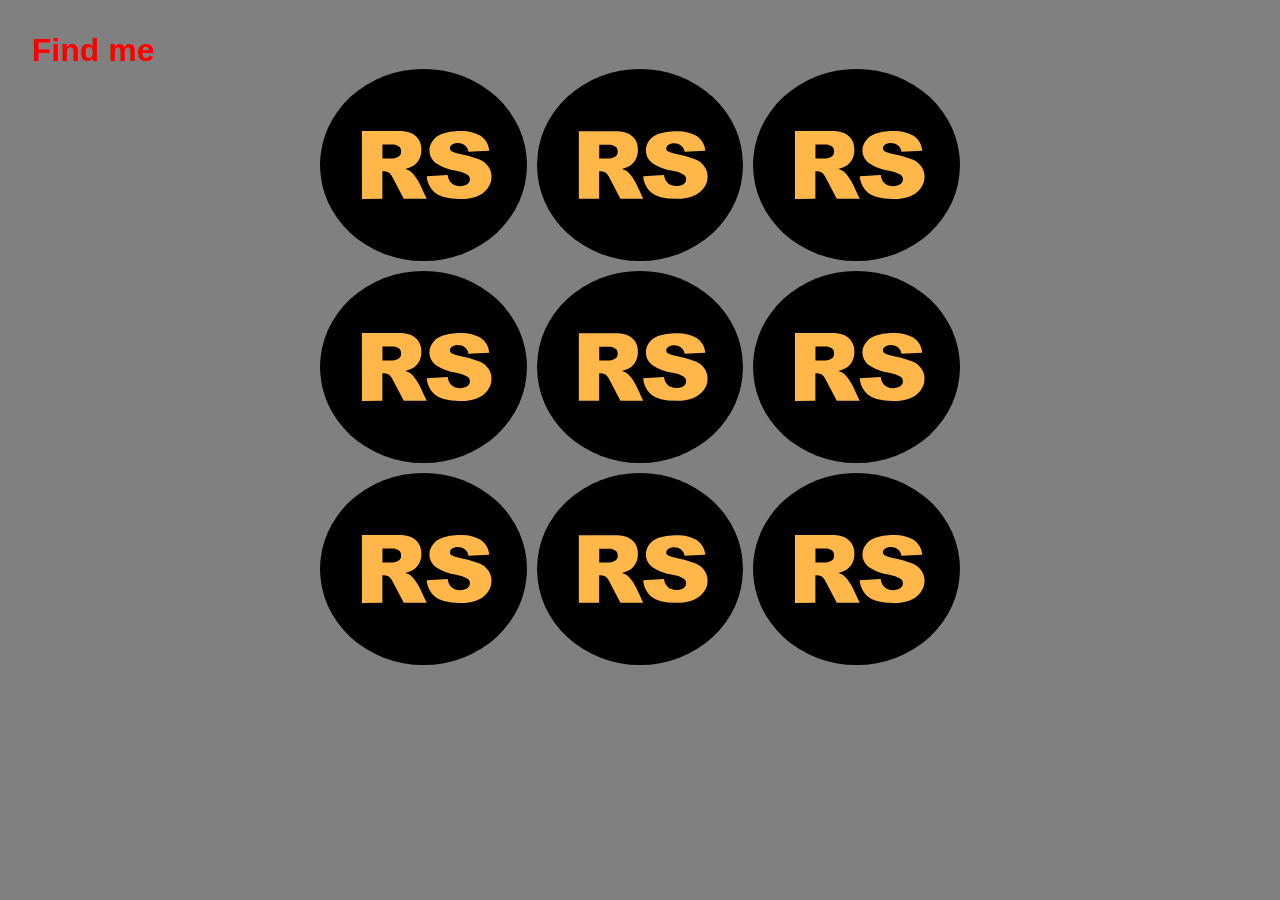
==== FindMe/index.html @ 06b48e53 "feat: with clicked box added animation rorate 30 сен 2024 г. 19:41:45" ====
<!DOCTYPE html>
<html lang="en">
  <head>
    <meta charset="UTF-8" />
    <meta name="viewport" content="width=device-width, initial-scale=1.0" />
    <link rel="stylesheet" href="./scss/styles.css" />
    <title>Find Me</title>
  </head>
  <body>
    <h1 class="name-game">Find me</h1>
    <div class="wrapper">
      <div class="box"></div>
      <div class="box"></div>
      <div class="box"></div>
      <div class="box"></div>
      <div class="box"></div>
      <div class="box"></div>
      <div class="box"></div>
      <div class="box"></div>
      <div class="box"></div>
    </div>

    <script src="./js/index.js"></script>
  </body>
</html>
---- FindMe/scss/styles.css ----
* {
  box-sizing: border-box;
  margin: 0;
  padding: 0;
}

body {
  font-family: Roboto, sans-serif;
  font-size: 10px;
  padding: 2rem;
  background: grey;
}

.name-game {
  font-size: 3.2em;
  font-weight: 700;
  color: red;
}

.wrapper {
  margin: 0 auto;
  width: 50vw;
  display: grid;
  grid-template-columns: repeat(3, 1fr);
  grid-gap: 10px;
  grid-auto-rows: minmax(15vw, auto);
}
.wrapper .box {
  background-color: #444;
  color: #fff;
  border-radius: 100%;
  padding: 1rem;
  font-size: 1.6rem;
  text-align: center;
  background-image: url("../rssticky/rss-logo.svg");
  background-repeat: no-repeat;
  background-size: cover;
  background-position: center;
}

.box:hover {
  animation: bounce infinite 1s;
  cursor: pointer;
}

@keyframes bounce {
  0%, 20%, 60%, 100% {
    transform: translateY(0);
    transform: translateY(0);
  }
  40% {
    transform: translateY(-20px);
    transform: translateY(-20px);
  }
  80% {
    transform: translateY(-10px);
    transform: translateY(-10px);
  }
}
.cliked {
  animation: animName 2s linear;
}

@keyframes animName {
  0% {
    transform: rotated(0deg);
  }
  100% {
    transform: rotateY(160deg);
  }
}
.disabled {
  pointer-events: none;
}/*# sourceMappingURL=styles.css.map */
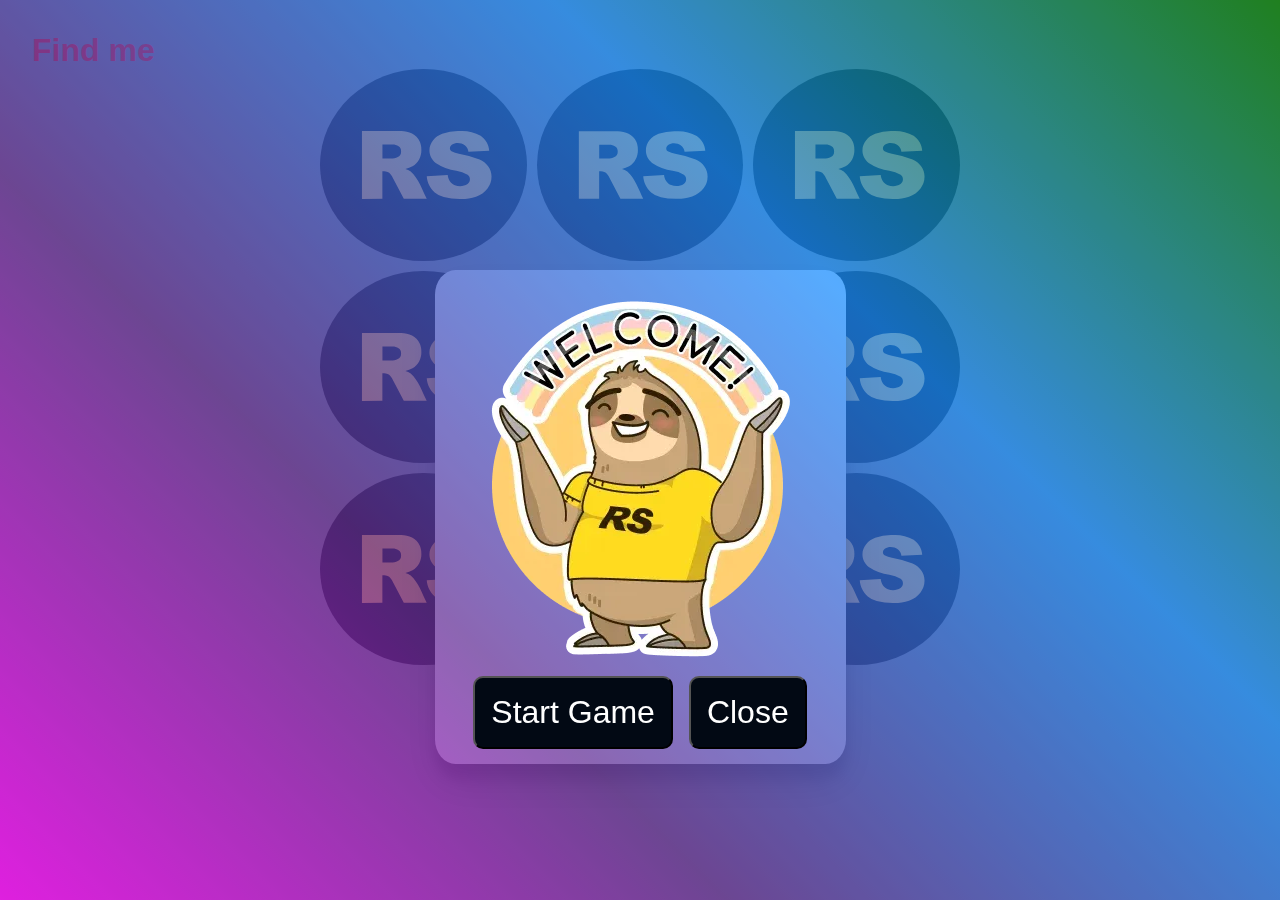
==== commit fe3df3e2: "feat: add styles with popup and add backrrop  1 окт 2024 г. 15:17:53" ====
--- a/FindMe/index.html
+++ b/FindMe/index.html
@@ -20,6 +20,6 @@
       <div class="box"></div>
     </div>
 
-    <script src="./js/index.js"></script>
+    <script type="module" src="./js/index.js"></script>
   </body>
 </html>
--- a/FindMe/scss/styles.css
+++ b/FindMe/scss/styles.css
@@ -71,4 +71,57 @@
 }
 .disabled {
   pointer-events: none;
+}
+
+.popup {
+  padding: 1em;
+  margin: 0 auto;
+  display: flex;
+  width: -moz-max-content;
+  width: max-content;
+  position: fixed;
+  top: 30%;
+  display: flex;
+  flex-direction: column;
+  align-items: center;
+  border-radius: 5%;
+  border: none;
+  box-shadow: rgba(0, 0, 0, 0.3) 0px 19px 38px, rgba(0, 0, 0, 0.22) 0px 15px 12px;
+}
+.popup .container {
+  padding: 0.5em;
+  display: flex;
+  align-items: center;
+  gap: 1rem;
+}
+.popup .container button {
+  padding: 0.5em;
+}
+.popup .container .start-game, .popup .container .modal-close {
+  font-size: 2rem;
+  cursor: pointer;
+  border-radius: 10px;
+  color: white;
+  transition: 0.2s linear;
+  background: #020914;
+  position: relative;
+  top: 0;
+  left: 0;
+}
+.popup .container .start-game:hover, .popup .container .modal-close:hover {
+  box-shadow: 2px 2px white, 4px 4px #fc63b5;
+  top: -4px;
+  left: -4px;
+}
+.popup::before {
+  content: "";
+  position: fixed;
+  top: 0;
+  left: 0;
+  right: 0;
+  bottom: 0;
+  background: rgba(84, 84, 84, 0.7294117647);
+  background-image: linear-gradient(45deg, magenta, rebeccapurple, dodgerblue, green);
+  opacity: 0.75;
+  z-index: -1;
 }/*# sourceMappingURL=styles.css.map */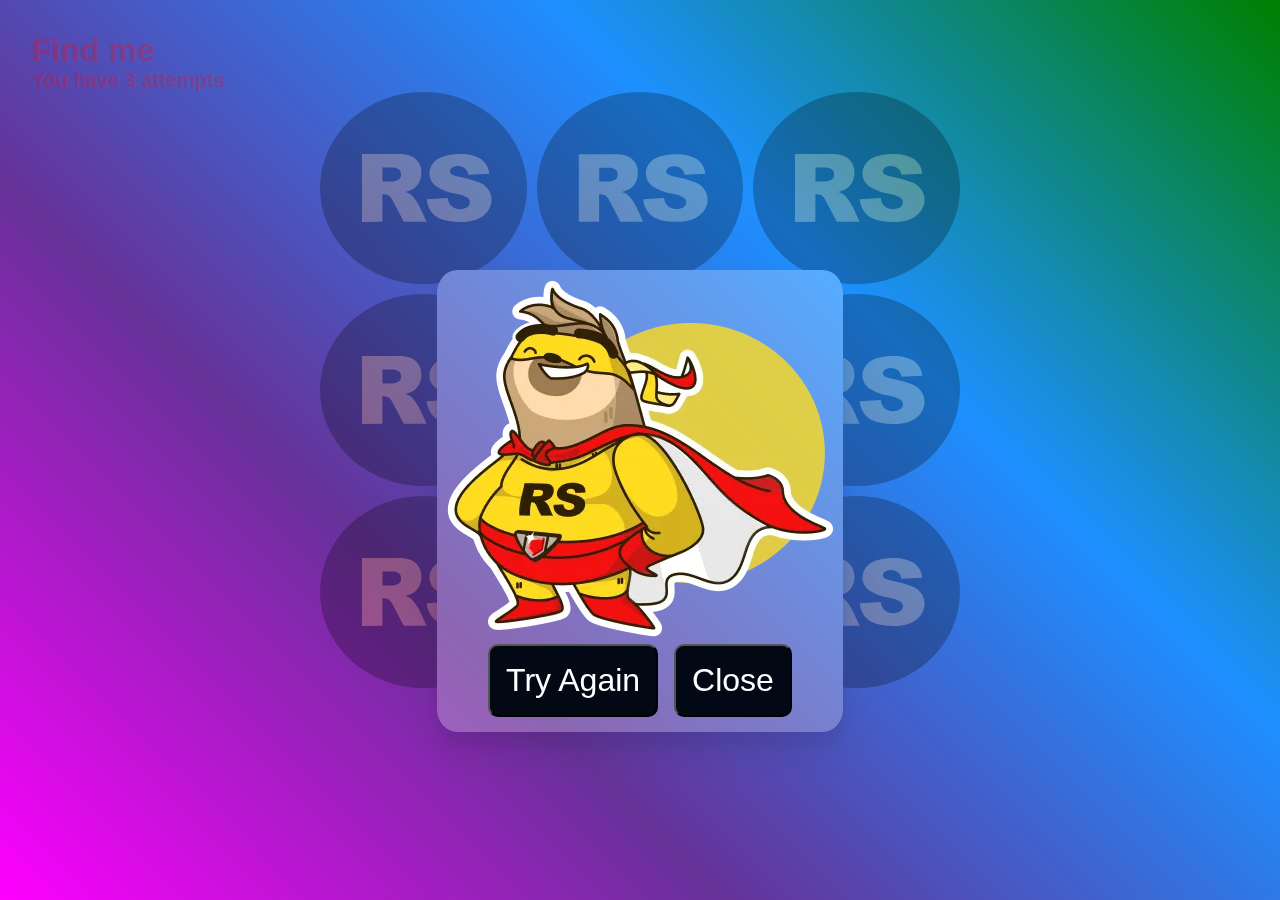
==== commit b8b0bd43: "feat: resut finish game  1 окт 2024 г. 19:20:58" ====
--- a/FindMe/index.html
+++ b/FindMe/index.html
@@ -8,6 +8,7 @@
   </head>
   <body>
     <h1 class="name-game">Find me</h1>
+    <h2 class="attemps">You have 3 attempts</h2>
     <div class="wrapper">
       <div class="box"></div>
       <div class="box"></div>
--- a/FindMe/scss/styles.css
+++ b/FindMe/scss/styles.css
@@ -8,11 +8,20 @@
   font-family: Roboto, sans-serif;
   font-size: 10px;
   padding: 2rem;
-  background: grey;
+  background-image: linear-gradient(45deg, magenta, rebeccapurple, dodgerblue, green);
+  background-size: cover;
+  background-repeat: no-repeat;
+  background-attachment: fixed;
 }
 
 .name-game {
   font-size: 3.2em;
+  font-weight: 700;
+  color: red;
+}
+
+.attemps {
+  font-size: 2em;
   font-weight: 700;
   color: red;
 }
@@ -57,8 +66,12 @@
     transform: translateY(-10px);
   }
 }
-.cliked {
+.clicked {
   animation: animName 2s linear;
+}
+
+.loadingCards {
+  animation: animName 1s infinite linear;
 }
 
 @keyframes animName {
@@ -76,12 +89,10 @@
 .popup {
   padding: 1em;
   margin: 0 auto;
-  display: flex;
   width: -moz-max-content;
   width: max-content;
   position: fixed;
   top: 30%;
-  display: flex;
   flex-direction: column;
   align-items: center;
   border-radius: 5%;
@@ -92,12 +103,14 @@
   padding: 0.5em;
   display: flex;
   align-items: center;
+  justify-content: center;
   gap: 1rem;
 }
 .popup .container button {
   padding: 0.5em;
 }
-.popup .container .start-game, .popup .container .modal-close {
+.popup .container .start-game,
+.popup .container .modal-close {
   font-size: 2rem;
   cursor: pointer;
   border-radius: 10px;
@@ -108,7 +121,8 @@
   top: 0;
   left: 0;
 }
-.popup .container .start-game:hover, .popup .container .modal-close:hover {
+.popup .container .start-game:hover,
+.popup .container .modal-close:hover {
   box-shadow: 2px 2px white, 4px 4px #fc63b5;
   top: -4px;
   left: -4px;
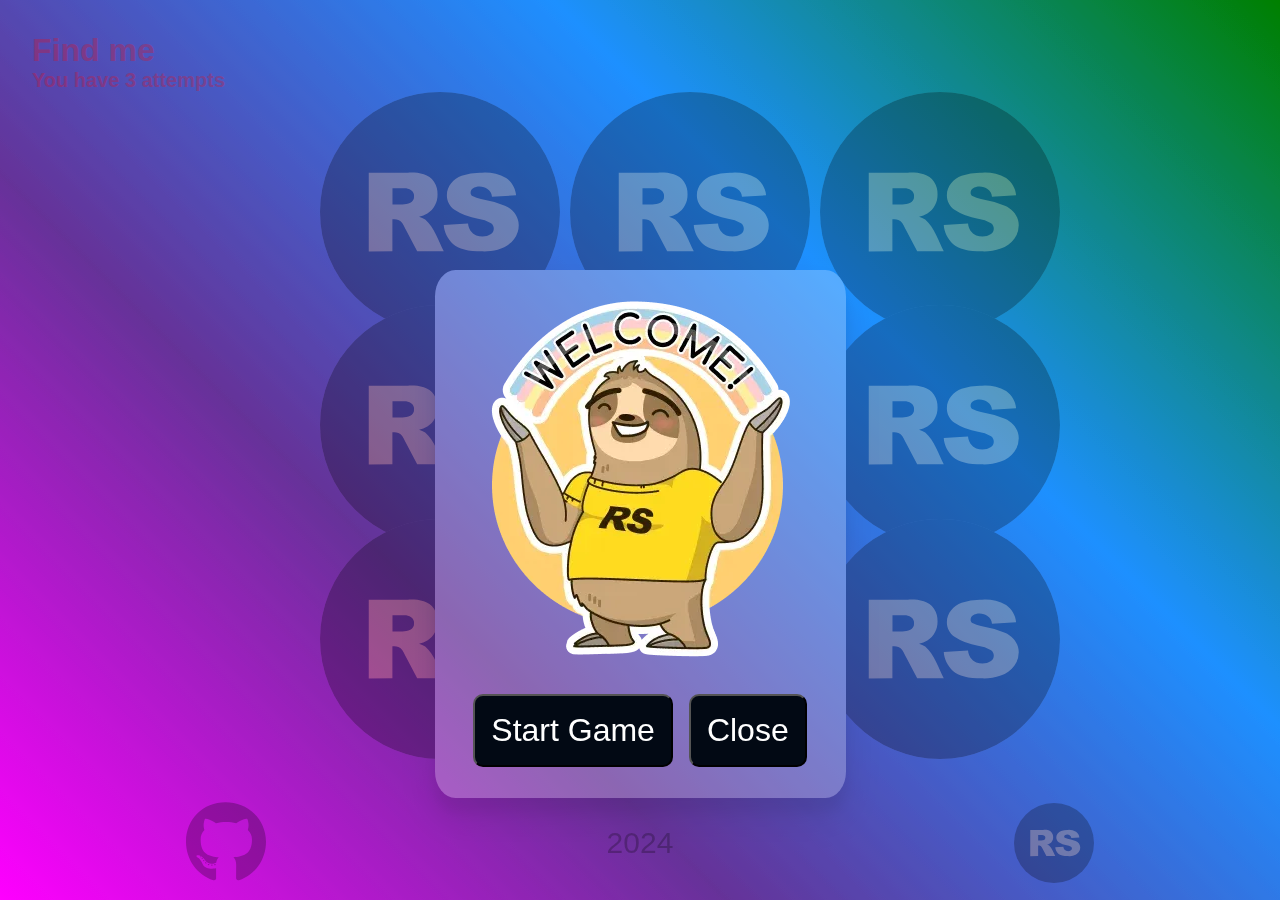
==== commit 4e2856e4: "feat: finish game  3 окт 2024 г. 12:36:12" ====
--- a/FindMe/index.html
+++ b/FindMe/index.html
@@ -20,6 +20,15 @@
       <div class="box"></div>
       <div class="box"></div>
     </div>
+    <footer class="footer">
+      <ul class="list">
+        <li class="item"><a class="github-link" href="https://github.com/artmigalev?tab=repositories"><svg xmlns="http://www.w3.org/2000/svg" viewBox="0 0 496 512"><!--!Font Awesome Free 6.6.0 by @fontawesome - https://fontawesome.com License - https://fontawesome.com/license/free Copyright 2024 Fonticons, Inc.--><path d="M165.9 397.4c0 2-2.3 3.6-5.2 3.6-3.3 .3-5.6-1.3-5.6-3.6 0-2 2.3-3.6 5.2-3.6 3-.3 5.6 1.3 5.6 3.6zm-31.1-4.5c-.7 2 1.3 4.3 4.3 4.9 2.6 1 5.6 0 6.2-2s-1.3-4.3-4.3-5.2c-2.6-.7-5.5 .3-6.2 2.3zm44.2-1.7c-2.9 .7-4.9 2.6-4.6 4.9 .3 2 2.9 3.3 5.9 2.6 2.9-.7 4.9-2.6 4.6-4.6-.3-1.9-3-3.2-5.9-2.9zM244.8 8C106.1 8 0 113.3 0 252c0 110.9 69.8 205.8 169.5 239.2 12.8 2.3 17.3-5.6 17.3-12.1 0-6.2-.3-40.4-.3-61.4 0 0-70 15-84.7-29.8 0 0-11.4-29.1-27.8-36.6 0 0-22.9-15.7 1.6-15.4 0 0 24.9 2 38.6 25.8 21.9 38.6 58.6 27.5 72.9 20.9 2.3-16 8.8-27.1 16-33.7-55.9-6.2-112.3-14.3-112.3-110.5 0-27.5 7.6-41.3 23.6-58.9-2.6-6.5-11.1-33.3 2.6-67.9 20.9-6.5 69 27 69 27 20-5.6 41.5-8.5 62.8-8.5s42.8 2.9 62.8 8.5c0 0 48.1-33.6 69-27 13.7 34.7 5.2 61.4 2.6 67.9 16 17.7 25.8 31.5 25.8 58.9 0 96.5-58.9 104.2-114.8 110.5 9.2 7.9 17 22.9 17 46.4 0 33.7-.3 75.4-.3 83.6 0 6.5 4.6 14.4 17.3 12.1C428.2 457.8 496 362.9 496 252 496 113.3 383.5 8 244.8 8zM97.2 352.9c-1.3 1-1 3.3 .7 5.2 1.6 1.6 3.9 2.3 5.2 1 1.3-1 1-3.3-.7-5.2-1.6-1.6-3.9-2.3-5.2-1zm-10.8-8.1c-.7 1.3 .3 2.9 2.3 3.9 1.6 1 3.6 .7 4.3-.7 .7-1.3-.3-2.9-2.3-3.9-2-.6-3.6-.3-4.3 .7zm32.4 35.6c-1.6 1.3-1 4.3 1.3 6.2 2.3 2.3 5.2 2.6 6.5 1 1.3-1.3 .7-4.3-1.3-6.2-2.2-2.3-5.2-2.6-6.5-1zm-11.4-14.7c-1.6 1-1.6 3.6 0 5.9 1.6 2.3 4.3 3.3 5.6 2.3 1.6-1.3 1.6-3.9 0-6.2-1.4-2.3-4-3.3-5.6-2z"/></svg>
+</a></li>
+        <li class="item"><span class="year">2024</span></li>
+        <li class="item"><a class="github-link" href="https://rs.school/courses/javascript-preschool-ru"><svg xmlns="http://www.w3.org/2000/svg" fill="none" viewBox="0 0 64 64"><g clip-path="url(#a)"><circle cx="32" cy="32" r="32" fill="#000"/><path fill="#FFB749" fill-rule="evenodd" d="M13 21.51V42.5l6.307-.038v-8.515c.75 0 1.455.03 2.098.48.49.452.879 1.007 1.141 1.627l3.374 6.408H33c-1.404-2.795-2.53-6.33-4.945-8.452a6.3 6.3 0 0 0-1.644-.769 7.9 7.9 0 0 0 2.22-.833c1.755-1.07 2.76-3.027 2.713-5.07a5.9 5.9 0 0 0-.945-3.394c-1.473-2.256-4.465-2.523-6.933-2.434zm8.994 8.502H19.33v-4.314h2.773c1.377-.139 3.077.477 2.982 2.106.064 1.758-1.721 2.109-3.092 2.208" clip-rule="evenodd"/><path fill="#FFB749" d="M39.477 35.089 33 35.467c.126 1.9 1.002 3.693 2.464 5.042q2.172 1.985 7.788 1.985c3.104.088 6.654-.68 8.569-3.337A6.08 6.08 0 0 0 53 35.564c.022-2.38-1.566-4.334-3.696-5.25A29.7 29.7 0 0 0 42.92 28.5a5.8 5.8 0 0 1-2.278-.743c-.738-.497-.564-1.53.093-1.997 1.873-1.24 4.895-.206 5.126 2.143l6.424-.34c-.115-1.795-1.1-3.508-2.65-4.605a11.9 11.9 0 0 0-6.436-1.437 15.1 15.1 0 0 0-5.43.792c-2.16.8-3.94 2.751-3.935 5.14-.04 1.485.682 2.956 1.921 3.91a15.6 15.6 0 0 0 6.384 2.435 9 9 0 0 1 3.483 1.218c.966.715.959 2.151-.026 2.874-1.088.763-2.693.852-3.914.357-1.31-.531-2.077-1.769-2.205-3.158"/></g><defs><clipPath id="a"><path fill="#fff" d="M0 0h64v64H0z"/></clipPath></defs></svg>
+</a></li>
+      </ul>
+    </footer>
 
     <script type="module" src="./js/index.js"></script>
   </body>
--- a/FindMe/scss/styles.css
+++ b/FindMe/scss/styles.css
@@ -4,7 +4,16 @@
   padding: 0;
 }
 
+ul {
+  padding: 0;
+}
+
+li {
+  list-style: none;
+}
+
 body {
+  height: 100vh;
   font-family: Roboto, sans-serif;
   font-size: 10px;
   padding: 2rem;
@@ -29,15 +38,20 @@
 .wrapper {
   margin: 0 auto;
   width: 50vw;
+  height: 70vh;
   display: grid;
   grid-template-columns: repeat(3, 1fr);
   grid-gap: 10px;
   grid-auto-rows: minmax(15vw, auto);
+  position: relative;
+  top: 0;
 }
 .wrapper .box {
   background-color: #444;
   color: #fff;
   border-radius: 100%;
+  width: 15rem;
+  height: 15rem;
   padding: 1rem;
   font-size: 1.6rem;
   text-align: center;
@@ -45,6 +59,34 @@
   background-repeat: no-repeat;
   background-size: cover;
   background-position: center;
+}
+
+.footer {
+  padding: 1rem;
+  position: fixed;
+  left: 0;
+  right: 0;
+  bottom: 0;
+}
+.footer .list {
+  display: flex;
+  align-items: center;
+  justify-content: space-around;
+}
+.footer .list .item {
+  margin: 0 1rem;
+}
+.footer .list .item .year {
+  font-size: 3em;
+}
+.footer .list .item .github-link {
+  display: flex;
+  align-items: center;
+  justify-content: center;
+  width: 5rem;
+}
+.footer .list .item .github-link object {
+  width: 5rem;
 }
 
 .box:hover {
@@ -99,12 +141,20 @@
   border: none;
   box-shadow: rgba(0, 0, 0, 0.3) 0px 19px 38px, rgba(0, 0, 0, 0.22) 0px 15px 12px;
 }
+.popup .modal-text {
+  order: 1;
+  font-size: 3rem;
+  font-weight: 700;
+  color: red;
+  text-align: center;
+}
 .popup .container {
   padding: 0.5em;
   display: flex;
   align-items: center;
   justify-content: center;
   gap: 1rem;
+  margin: 1rem 0;
 }
 .popup .container button {
   padding: 0.5em;
